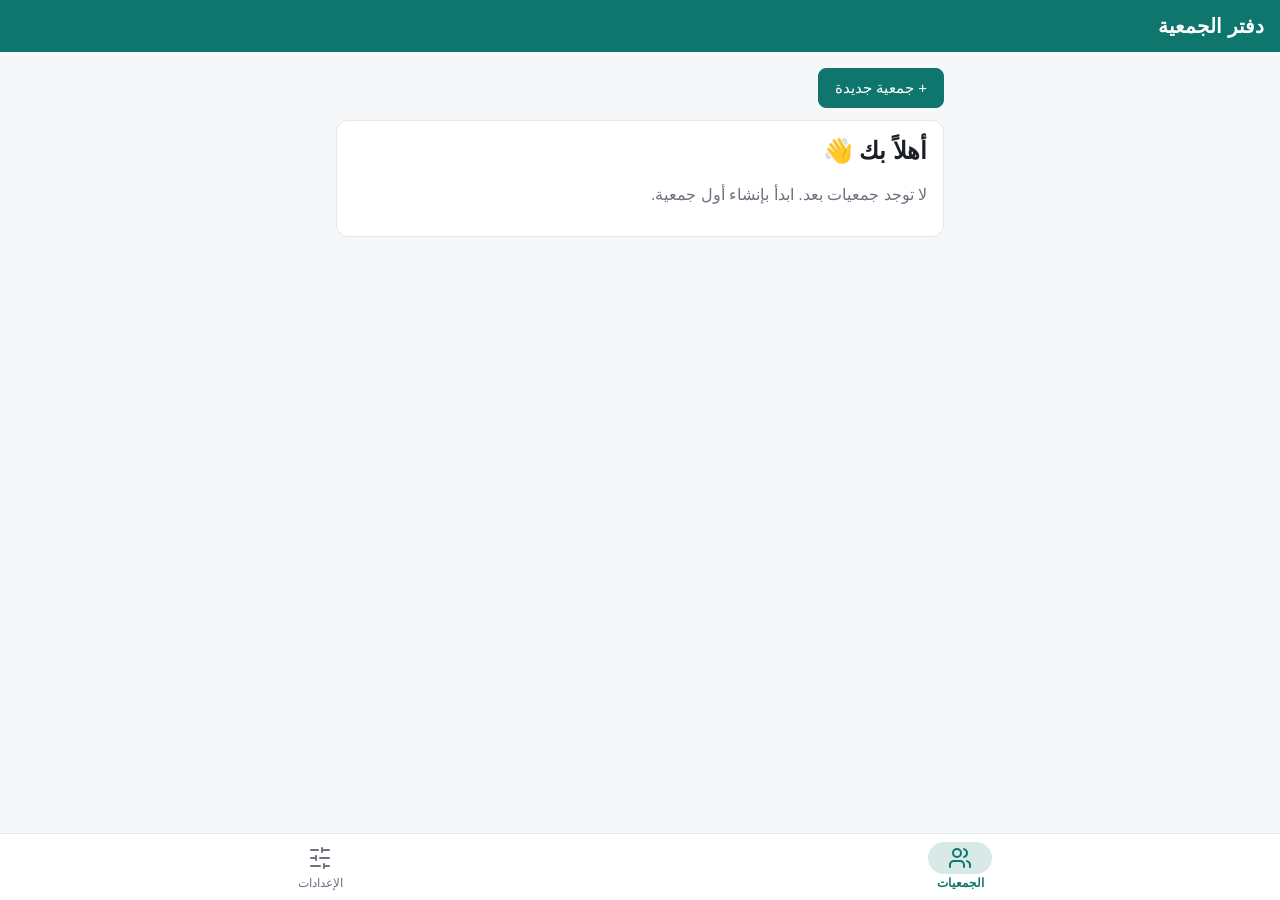
==== index.html @ bd9ec40c "daftar-gamiya v_01" ====
<!DOCTYPE html>
<html lang="ar" dir="rtl">

<head>
    <meta charset="UTF-8">
    <meta name="viewport" content="width=device-width, initial-scale=1, viewport-fit=cover">
    <title>دفتر الجمعية</title>
    <script>
        try {
            var t = localStorage.getItem("daftar_theme");
            if (t === "light" || t === "dark") document.documentElement.setAttribute("data-theme", t);
        } catch (e) { }
    </script>
    <link rel="stylesheet" href="style.css">
</head>

<body>
    <header class="topbar">
        <h1 id="appName"></h1>
    </header>

    <main id="view">
        <div id="listScreen">
            <button id="toggleForm" class="btn primary">+ جمعية جديدة</button>

            <form id="gamiyaForm" class="card hidden">
                <h2>جمعية جديدة</h2>

                <label>اسم الجمعية
                    <input name="name" required maxlength="40" placeholder="مثال: جمعية العائلة">
                </label>

                <label>قيمة القسط (جنيه)
                    <input name="amount" type="number" min="1" required>
                </label>

                <label>عدد الأعضاء
                    <input name="members" type="number" min="2" max="100" required>
                </label>

                <label>تاريخ البداية
                    <input name="startDate" type="date" required>
                </label>

                <label>الدورية
                    <select name="frequency">
                        <option value="monthly">شهري</option>
                        <option value="weekly">أسبوعي</option>
                    </select>
                </label>

                <div class="row">
                    <button type="submit" class="btn primary">حفظ</button>
                    <button type="button" id="cancelForm" class="btn">إلغاء</button>
                </div>
            </form>

            <div id="list"></div>
        </div>
        <div id="detailScreen" class="hidden"></div>
        <div id="settingsScreen" class="hidden"></div>
    </main>

    <nav class="bottom-nav">
        <button data-tab="home" class="active">
            <span class="icon-wrap">
                <svg viewBox="0 0 24 24" aria-hidden="true">
                    <path d="M16 21v-2a4 4 0 0 0-4-4H6a4 4 0 0 0-4 4v2" />
                    <circle cx="9" cy="7" r="4" />
                    <path d="M22 21v-2a4 4 0 0 0-3-3.87" />
                    <path d="M16 3.13a4 4 0 0 1 0 7.75" />
                </svg>
            </span>
            <span class="label">الجمعيات</span>
        </button>

        <button data-tab="settings">
            <span class="icon-wrap">
                <svg viewBox="0 0 24 24" aria-hidden="true">
                    <line x1="21" x2="14" y1="4" y2="4" />
                    <line x1="10" x2="3" y1="4" y2="4" />
                    <line x1="21" x2="12" y1="12" y2="12" />
                    <line x1="8" x2="3" y1="12" y2="12" />
                    <line x1="21" x2="16" y1="20" y2="20" />
                    <line x1="12" x2="3" y1="20" y2="20" />
                    <line x1="14" x2="14" y1="2" y2="6" />
                    <line x1="8" x2="8" y1="10" y2="14" />
                    <line x1="16" x2="16" y1="18" y2="22" />
                </svg>
            </span>
            <span class="label">الإعدادات</span>
        </button>
    </nav>

    <script src="app.js"></script>
</body>

</html>
---- style.css ----
:root {
  --bg: #f6f7f9;
  --card: #ffffff;
  --text: #1c1f24;
  --muted: #6b7280;
  --primary: #0f766e;
  --border: #e5e7eb;
}

:root { color-scheme: light dark; }
:root[data-theme="light"] { color-scheme: light; }

:root[data-theme="dark"] {
  color-scheme: dark;
  --bg: #111418;
  --card: #1b2026;
  --text: #e8eaed;
  --muted: #9aa3ad;
  --primary: #2dd4bf;
  --border: #2a313a;
}

@media (prefers-color-scheme: dark) {
  :root:not([data-theme="light"]) {
    --bg: #111418;
    --card: #1b2026;
    --text: #e8eaed;
    --muted: #9aa3ad;
    --primary: #2dd4bf;
    --border: #2a313a;
  }
}

* { box-sizing: border-box; }

body {
  margin: 0;
  font-family: "Segoe UI", Tahoma, Arial, sans-serif;
  background: var(--bg);
  color: var(--text);
  padding-bottom: calc(84px + env(safe-area-inset-bottom, 0px));
}

.topbar {
  background: var(--primary);
  color: #fff;
  padding: 14px 16px;
}
.topbar h1 { margin: 0; font-size: 20px; }

main { max-width: 640px; margin: 0 auto; padding: 16px; }

.card {
  background: var(--card);
  border: 1px solid var(--border);
  border-radius: 12px;
  padding: 16px;
}
.card h2 { margin-top: 0; }
.card p { color: var(--muted); }

.bottom-nav {
  position: fixed;
  bottom: 0; left: 0; right: 0;
  display: flex;
  background: var(--card);
  border-top: 1px solid var(--border);
}
.bottom-nav button {
  flex: 1;
  padding: 14px;
  border: 0;
  background: none;
  color: var(--muted);
  font-size: 15px;
  font-family: inherit;
}
.bottom-nav button.active { color: var(--primary); font-weight: bold; }

.hidden { display: none; }

.btn {
  padding: 10px 16px;
  border: 1px solid var(--border);
  border-radius: 8px;
  background: var(--card);
  color: var(--text);
  font-family: inherit;
  font-size: 15px;
  cursor: pointer;
}
.btn.primary { background: var(--primary); color: #fff; border-color: var(--primary); }
.btn.danger { color: #dc2626; border-color: #dc2626; }

form.card { margin-top: 12px; }
form label { display: block; margin-bottom: 12px; font-size: 14px; color: var(--muted); }
form input, form select {
  display: block;
  width: 100%;
  margin-top: 6px;
  padding: 10px;
  border: 1px solid var(--border);
  border-radius: 8px;
  background: var(--bg);
  color: var(--text);
  font-family: inherit;
  font-size: 16px;
}
.row { display: flex; gap: 8px; }

#list { margin-top: 12px; display: grid; gap: 12px; }
.gamiya-head { display: flex; justify-content: space-between; align-items: center; }
.gamiya-head h3 { margin: 0; }
.meta { color: var(--muted); font-size: 14px; margin: 8px 0; line-height: 1.8; }
.pot { font-weight: bold; color: var(--primary); }

#detailScreen .card { margin-top: 12px; }
#detailScreen .meta { margin-bottom: 0; }

.row-form { display: grid; gap: 8px; margin-bottom: 12px; }
.row-form input {
  padding: 10px;
  border: 1px solid var(--border);
  border-radius: 8px;
  background: var(--bg);
  color: var(--text);
  font-family: inherit;
  font-size: 16px;
}

.people { padding-inline-start: 22px; margin: 0 0 12px; }
.people li { padding: 8px 0; border-bottom: 1px solid var(--border); }
.person { display: flex; justify-content: space-between; align-items: center; gap: 8px; }
.person small { color: var(--muted); display: block; }
.person .actions { display: flex; gap: 4px; flex-shrink: 0; }
.btn.sm { padding: 4px 10px; font-size: 13px; }

.table-wrap { overflow-x: auto; }
.table { width: 100%; border-collapse: collapse; font-size: 14px; }
.table th, .table td { padding: 8px; text-align: start; border-bottom: 1px solid var(--border); }
.table th { color: var(--muted); font-weight: normal; }
.empty-slot { color: var(--muted); }

:root { --danger: #dc2626; --warn: #d97706; --ok: #16a34a; }

.round-nav {
  display: flex;
  justify-content: space-between;
  align-items: center;
  gap: 8px;
  margin-bottom: 8px;
}

.bar {
  height: 10px;
  background: var(--border);
  border-radius: 999px;
  overflow: hidden;
  margin-top: 8px;
}
.bar > div { height: 100%; background: var(--primary); transition: width .2s; }

.pay-list { list-style: none; padding: 0; margin: 12px 0 0; }
.pay-list li { border-bottom: 1px solid var(--border); }
.pay {
  display: flex;
  align-items: center;
  gap: 10px;
  padding: 12px 4px;
  cursor: pointer;
}
.pay input { width: 22px; height: 22px; flex-shrink: 0; }
.pay .pname { flex: 1; }
.pay.paid .pname { color: var(--muted); text-decoration: line-through; }

.tag { font-size: 12px; padding: 2px 8px; border-radius: 999px; border: 1px solid; }
.tag.ok   { color: var(--ok);     border-color: var(--ok); }
.tag.late { color: var(--danger); border-color: var(--danger); }
.tag.due  { color: var(--warn);   border-color: var(--warn); }
.tag.soon { color: var(--muted);  border-color: var(--border); }
span.late { color: var(--danger); font-weight: bold; }

.pay-list li { display: flex; align-items: center; gap: 8px; }
.pay { flex: 1; }

a.btn { text-decoration: none; display: inline-block; }
.btn.wa { color: var(--ok); border-color: var(--ok); }

.seg { display: flex; gap: 8px; }
.seg .btn { flex: 1; }
.seg .btn.active { background: var(--primary); color: #fff; border-color: var(--primary); }

.stack { display: grid; gap: 8px; }
#settingsScreen .card { margin-bottom: 12px; }
.bottom-nav {
  position: fixed;
  bottom: 0; left: 0; right: 0;
  display: flex;
  background: var(--card);
  border-top: 1px solid var(--border);
  padding-bottom: env(safe-area-inset-bottom, 0px);
  z-index: 10;
}

.bottom-nav button {
  flex: 1;
  display: flex;
  flex-direction: column;
  align-items: center;
  justify-content: center;
  gap: 2px;
  min-height: 62px;
  padding: 8px 4px 10px;
  border: 0;
  background: none;
  color: var(--muted);
  font-family: inherit;
  font-size: 12px;
  cursor: pointer;
  -webkit-tap-highlight-color: transparent;
}

.bottom-nav .icon-wrap {
  display: flex;
  padding: 4px 20px;
  border-radius: 999px;
  transition: background .15s, transform .1s;
  pointer-events: none;
}
.bottom-nav .label { pointer-events: none; }

.bottom-nav svg {
  width: 24px;
  height: 24px;
  fill: none;
  stroke: currentColor;
  stroke-width: 2;
  stroke-linecap: round;
  stroke-linejoin: round;
}

.bottom-nav button.active { color: var(--primary); font-weight: 600; }
.bottom-nav button.active .icon-wrap {
  background: color-mix(in srgb, var(--primary) 16%, transparent);
}
.bottom-nav button:active .icon-wrap { transform: scale(.92); }
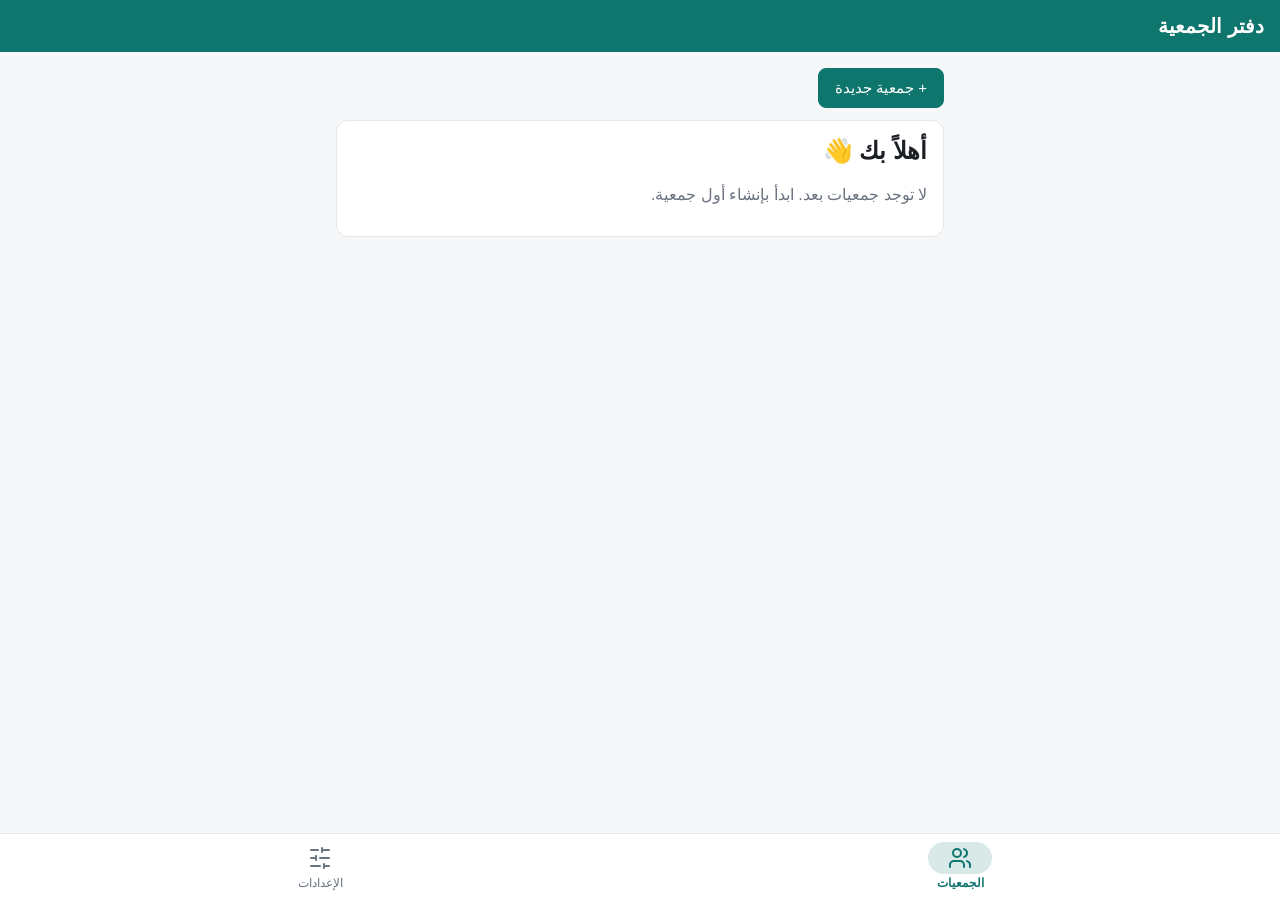
==== commit d2e9e204: "PWA: manifest وأيقونات وservice worker" ====
--- a/index.html
+++ b/index.html
@@ -5,6 +5,13 @@
     <meta charset="UTF-8">
     <meta name="viewport" content="width=device-width, initial-scale=1, viewport-fit=cover">
     <title>دفتر الجمعية</title>
+    <link rel="manifest" href="manifest.webmanifest">
+    <meta name="theme-color" content="#0f766e">
+    <link rel="icon" href="icons/icon-192.png">
+    <link rel="apple-touch-icon" href="icons/icon-192.png">
+    <meta name="mobile-web-app-capable" content="yes">
+    <meta name="apple-mobile-web-app-capable" content="yes">
+    <meta name="apple-mobile-web-app-title" content="دفتر الجمعية">
     <script>
         try {
             var t = localStorage.getItem("daftar_theme");
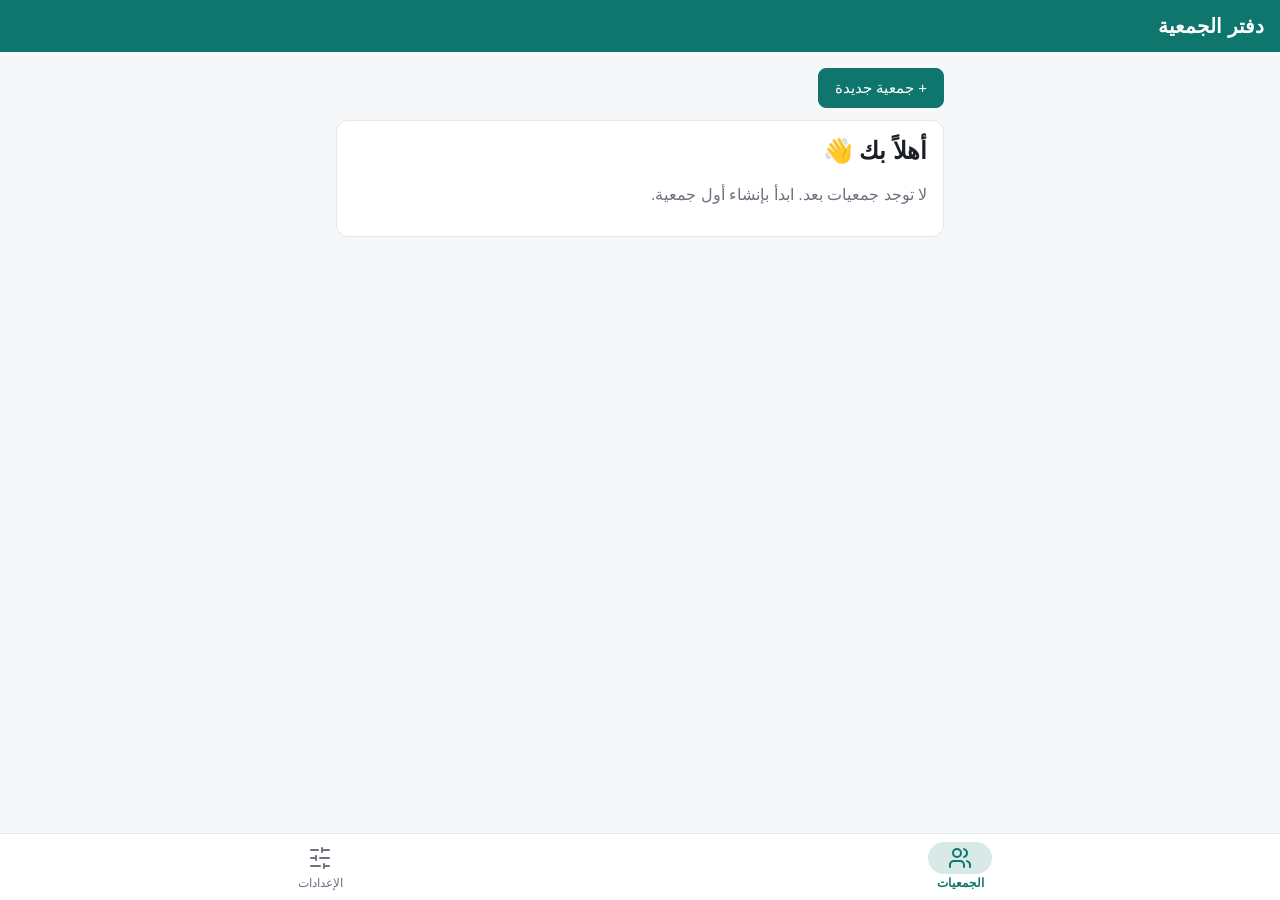
==== commit 68332df9: "Updates for working without internet connection" ====
--- a/index.html
+++ b/index.html
@@ -12,12 +12,17 @@
     <meta name="mobile-web-app-capable" content="yes">
     <meta name="apple-mobile-web-app-capable" content="yes">
     <meta name="apple-mobile-web-app-title" content="دفتر الجمعية">
+
     <script>
         try {
+            var r = document.documentElement;
             var t = localStorage.getItem("daftar_theme");
-            if (t === "light" || t === "dark") document.documentElement.setAttribute("data-theme", t);
+            var a = localStorage.getItem("daftar_accent");
+            if (t === "light" || t === "dark") r.setAttribute("data-theme", t);
+            if (a && /^[a-z]+$/.test(a) && a !== "teal") r.setAttribute("data-accent", a);
         } catch (e) { }
     </script>
+
     <link rel="stylesheet" href="style.css">
 </head>
 
--- a/style.css
+++ b/style.css
@@ -1,13 +1,24 @@
+/* ========== المتغيرات والألوان ========== */
 :root {
+  color-scheme: light dark;
+
   --bg: #f6f7f9;
   --card: #ffffff;
   --text: #1c1f24;
   --muted: #6b7280;
-  --primary: #0f766e;
   --border: #e5e7eb;
-}
-
-:root { color-scheme: light dark; }
+
+  --primary: var(--accent-l);
+  --on-primary: #fff;
+
+  --danger: #dc2626;
+  --warn: #d97706;
+  --ok: #16a34a;
+
+  --accent-l: #0f766e;
+  --accent-d: #2dd4bf;
+}
+
 :root[data-theme="light"] { color-scheme: light; }
 
 :root[data-theme="dark"] {
@@ -16,8 +27,9 @@
   --card: #1b2026;
   --text: #e8eaed;
   --muted: #9aa3ad;
-  --primary: #2dd4bf;
   --border: #2a313a;
+  --primary: var(--accent-d);
+  --on-primary: #0b1214;
 }
 
 @media (prefers-color-scheme: dark) {
@@ -26,11 +38,20 @@
     --card: #1b2026;
     --text: #e8eaed;
     --muted: #9aa3ad;
-    --primary: #2dd4bf;
     --border: #2a313a;
+    --primary: var(--accent-d);
+    --on-primary: #0b1214;
   }
 }
 
+/* ألوان التطبيق (الأخضر المزرق هو الافتراضي في :root) */
+:root[data-accent="blue"]   { --accent-l: #1d4ed8; --accent-d: #60a5fa; }
+:root[data-accent="purple"] { --accent-l: #7c3aed; --accent-d: #a78bfa; }
+:root[data-accent="rose"]   { --accent-l: #be123c; --accent-d: #fb7185; }
+:root[data-accent="orange"] { --accent-l: #c2410c; --accent-d: #fb923c; }
+:root[data-accent="green"]  { --accent-l: #15803d; --accent-d: #4ade80; }
+
+/* ========== الأساس ========== */
 * { box-sizing: border-box; }
 
 body {
@@ -41,9 +62,11 @@
   padding-bottom: calc(84px + env(safe-area-inset-bottom, 0px));
 }
 
+.hidden { display: none !important; }
+
 .topbar {
   background: var(--primary);
-  color: #fff;
+  color: var(--on-primary);
   padding: 14px 16px;
 }
 .topbar h1 { margin: 0; font-size: 20px; }
@@ -59,26 +82,7 @@
 .card h2 { margin-top: 0; }
 .card p { color: var(--muted); }
 
-.bottom-nav {
-  position: fixed;
-  bottom: 0; left: 0; right: 0;
-  display: flex;
-  background: var(--card);
-  border-top: 1px solid var(--border);
-}
-.bottom-nav button {
-  flex: 1;
-  padding: 14px;
-  border: 0;
-  background: none;
-  color: var(--muted);
-  font-size: 15px;
-  font-family: inherit;
-}
-.bottom-nav button.active { color: var(--primary); font-weight: bold; }
-
-.hidden { display: none; }
-
+/* ========== الأزرار ========== */
 .btn {
   padding: 10px 16px;
   border: 1px solid var(--border);
@@ -89,9 +93,17 @@
   font-size: 15px;
   cursor: pointer;
 }
-.btn.primary { background: var(--primary); color: #fff; border-color: var(--primary); }
-.btn.danger { color: #dc2626; border-color: #dc2626; }
-
+.btn:disabled { opacity: .4; cursor: default; }
+.btn.primary { background: var(--primary); color: var(--on-primary); border-color: var(--primary); }
+.btn.danger { color: var(--danger); border-color: var(--danger); }
+.btn.sm { padding: 4px 10px; font-size: 13px; }
+.btn.wa { color: var(--ok); border-color: var(--ok); }
+a.btn { text-decoration: none; display: inline-block; }
+
+.row { display: flex; gap: 8px; }
+.stack { display: grid; gap: 8px; }
+
+/* ========== النماذج ========== */
 form.card { margin-top: 12px; }
 form label { display: block; margin-bottom: 12px; font-size: 14px; color: var(--muted); }
 form input, form select {
@@ -106,34 +118,34 @@
   font-family: inherit;
   font-size: 16px;
 }
-.row { display: flex; gap: 8px; }
-
+
+.row-form { display: grid; gap: 8px; margin-bottom: 12px; }
+.row-form input {
+  padding: 10px;
+  border: 1px solid var(--border);
+  border-radius: 8px;
+  background: var(--bg);
+  color: var(--text);
+  font-family: inherit;
+  font-size: 16px;
+}
+
+/* ========== قائمة الجمعيات ========== */
 #list { margin-top: 12px; display: grid; gap: 12px; }
 .gamiya-head { display: flex; justify-content: space-between; align-items: center; }
 .gamiya-head h3 { margin: 0; }
 .meta { color: var(--muted); font-size: 14px; margin: 8px 0; line-height: 1.8; }
 .pot { font-weight: bold; color: var(--primary); }
 
+/* ========== صفحة التفاصيل ========== */
 #detailScreen .card { margin-top: 12px; }
 #detailScreen .meta { margin-bottom: 0; }
-
-.row-form { display: grid; gap: 8px; margin-bottom: 12px; }
-.row-form input {
-  padding: 10px;
-  border: 1px solid var(--border);
-  border-radius: 8px;
-  background: var(--bg);
-  color: var(--text);
-  font-family: inherit;
-  font-size: 16px;
-}
 
 .people { padding-inline-start: 22px; margin: 0 0 12px; }
 .people li { padding: 8px 0; border-bottom: 1px solid var(--border); }
 .person { display: flex; justify-content: space-between; align-items: center; gap: 8px; }
 .person small { color: var(--muted); display: block; }
 .person .actions { display: flex; gap: 4px; flex-shrink: 0; }
-.btn.sm { padding: 4px 10px; font-size: 13px; }
 
 .table-wrap { overflow-x: auto; }
 .table { width: 100%; border-collapse: collapse; font-size: 14px; }
@@ -141,8 +153,7 @@
 .table th { color: var(--muted); font-weight: normal; }
 .empty-slot { color: var(--muted); }
 
-:root { --danger: #dc2626; --warn: #d97706; --ok: #16a34a; }
-
+/* ========== متابعة الدفعات ========== */
 .round-nav {
   display: flex;
   justify-content: space-between;
@@ -161,8 +172,14 @@
 .bar > div { height: 100%; background: var(--primary); transition: width .2s; }
 
 .pay-list { list-style: none; padding: 0; margin: 12px 0 0; }
-.pay-list li { border-bottom: 1px solid var(--border); }
+.pay-list li {
+  display: flex;
+  align-items: center;
+  gap: 8px;
+  border-bottom: 1px solid var(--border);
+}
 .pay {
+  flex: 1;
   display: flex;
   align-items: center;
   gap: 10px;
@@ -180,18 +197,43 @@
 .tag.soon { color: var(--muted);  border-color: var(--border); }
 span.late { color: var(--danger); font-weight: bold; }
 
-.pay-list li { display: flex; align-items: center; gap: 8px; }
-.pay { flex: 1; }
-
-a.btn { text-decoration: none; display: inline-block; }
-.btn.wa { color: var(--ok); border-color: var(--ok); }
+/* ========== الإعدادات ========== */
+#settingsScreen .card { margin-bottom: 12px; }
 
 .seg { display: flex; gap: 8px; }
 .seg .btn { flex: 1; }
-.seg .btn.active { background: var(--primary); color: #fff; border-color: var(--primary); }
-
-.stack { display: grid; gap: 8px; }
-#settingsScreen .card { margin-bottom: 12px; }
+.seg .btn.active { background: var(--primary); color: var(--on-primary); border-color: var(--primary); }
+
+.swatches { display: flex; flex-wrap: wrap; gap: 14px; margin-top: 12px; }
+.swatch {
+  width: 44px;
+  height: 44px;
+  padding: 0;
+  border-radius: 50%;
+  border: 3px solid var(--card);
+  background: var(--sw-l);
+  box-shadow: 0 0 0 1px var(--border);
+  cursor: pointer;
+  display: flex;
+  align-items: center;
+  justify-content: center;
+}
+.swatch.active { box-shadow: 0 0 0 3px var(--text); }
+.swatch.active::after { content: "✓"; color: #fff; font-weight: bold; font-size: 18px; }
+
+
+:root[data-theme="dark"] .swatch { background: var(--sw-d); }
+:root[data-theme="dark"] .swatch.active::after { color: #0b1214; }
+
+@media (prefers-color-scheme: dark) {
+  :root:not([data-theme="light"]) .swatch { background: var(--sw-d); }
+  :root:not([data-theme="light"]) .swatch.active::after { color: #0b1214; }
+}
+
+.credit { color: var(--muted); font-size: 14px; }
+.credit a { color: var(--primary); text-decoration: none; font-weight: 600; }
+
+/* ========== الشريط السفلي ========== */
 .bottom-nav {
   position: fixed;
   bottom: 0; left: 0; right: 0;
@@ -243,4 +285,16 @@
 .bottom-nav button.active .icon-wrap {
   background: color-mix(in srgb, var(--primary) 16%, transparent);
 }
-.bottom-nav button:active .icon-wrap { transform: scale(.92); }+.bottom-nav button:active .icon-wrap { transform: scale(.92); }
+
+.diag {
+  white-space: pre-wrap;
+  font-size: 12px;
+  line-height: 1.7;
+  background: var(--bg);
+  border: 1px solid var(--border);
+  border-radius: 8px;
+  padding: 10px;
+  margin: 10px 0;
+  overflow: auto;
+}
